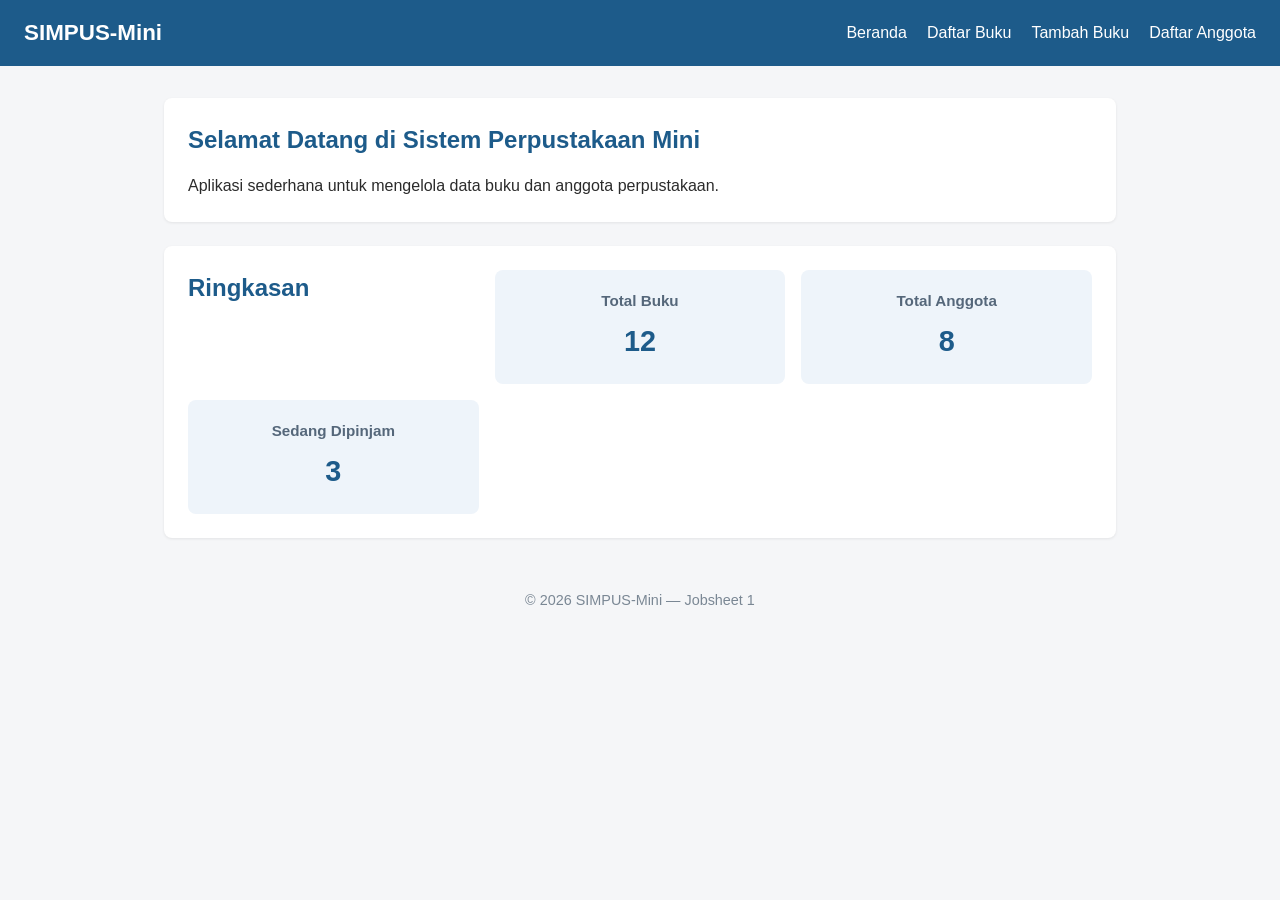
==== jobsheet-02/index.html @ 3d442f20 "Memindahkan isi folder kode-praktikum ke direktori utama" ====
<!DOCTYPE html>
<html lang="id">
<head>
    <meta charset="UTF-8">
    <title>SIMPUS-Mini | Beranda</title>
    <link rel="stylesheet" href="assets/css/style.css">
</head>
<body>
    <header>
        <h1>SIMPUS-Mini</h1>
        <nav>
            <ul>
                <li><a href="index.html">Beranda</a></li>
                <li><a href="buku/list.html">Daftar Buku</a></li>
                <li><a href="buku/tambah.html">Tambah Buku</a></li>
                <li><a href="anggota/list.html">Daftar Anggota</a></li>
            </ul>
        </nav>
    </header>

    <main>
        <section>
            <h2>Selamat Datang di Sistem Perpustakaan Mini</h2>
            <p>Aplikasi sederhana untuk mengelola data buku dan anggota perpustakaan.</p>
        </section>

        <section>
            <h2>Ringkasan</h2>
            <article>
                <h3>Total Buku</h3>
                <p>12</p>
            </article>
            <article>
                <h3>Total Anggota</h3>
                <p>8</p>
            </article>
            <article>
                <h3>Sedang Dipinjam</h3>
                <p>3</p>
            </article>
        </section>
    </main>

    <footer>
        <p>&copy; 2026 SIMPUS-Mini &mdash; Jobsheet 1</p>
    </footer>
</body>
</html>
---- jobsheet-02/assets/css/style.css ----
/* ===== Reset & Base ===== */
* {
    box-sizing: border-box;
    margin: 0;
    padding: 0;
}

body {
    font-family: "Segoe UI", Arial, sans-serif;
    color: #2b2b2b;
    background-color: #f5f6f8;
    line-height: 1.5;
}

a {
    color: #1d5b8a;
    text-decoration: none;
}

a:hover {
    text-decoration: underline;
}

/* ===== Header & Navbar (Flexbox) ===== */
header {
    background-color: #1d5b8a;
    color: #fff;
    padding: 1rem 1.5rem;
    display: flex;
    align-items: center;
    justify-content: space-between;
    flex-wrap: wrap;
}

header h1 {
    font-size: 1.4rem;
}

header nav ul {
    list-style: none;
    display: flex;
    gap: 1.25rem;
}

header nav a {
    color: #fff;
    font-weight: 500;
}

/* ===== Main Layout ===== */
main {
    max-width: 1000px;
    margin: 2rem auto;
    padding: 0 1.5rem;
}

section {
    background-color: #fff;
    border-radius: 8px;
    padding: 1.5rem;
    margin-bottom: 1.5rem;
    box-shadow: 0 1px 3px rgba(0, 0, 0, 0.08);
}

section h2 {
    margin-bottom: 1rem;
    color: #1d5b8a;
}

/* ===== Kartu Statistik (CSS Grid) ===== */
main section:nth-of-type(2) {
    display: grid;
    grid-template-columns: repeat(3, 1fr);
    gap: 1rem;
}

main section:nth-of-type(2) article {
    background-color: #eef4fa;
    border-radius: 8px;
    padding: 1.25rem;
    text-align: center;
}

main section:nth-of-type(2) article h3 {
    font-size: 0.95rem;
    color: #55677a;
    margin-bottom: 0.5rem;
}

main section:nth-of-type(2) article p {
    font-size: 1.8rem;
    font-weight: 700;
    color: #1d5b8a;
}

/* ===== Tabel ===== */
table {
    width: 100%;
    border-collapse: collapse;
}

th, td {
    text-align: left;
    padding: 0.65rem 0.75rem;
    border-bottom: 1px solid #e2e6ea;
}

thead {
    background-color: #1d5b8a;
    color: #fff;
}

tbody tr:nth-child(even) {
    background-color: #f7f9fb;
}

tbody tr:hover {
    background-color: #eef4fa;
}

td button {
    padding: 0.35rem 0.7rem;
    margin-right: 0.35rem;
    border: none;
    border-radius: 4px;
    cursor: pointer;
    font-size: 0.85rem;
}

td button:first-of-type {
    background-color: #f0ad4e;
    color: #fff;
}

td button:last-of-type {
    background-color: #d9534f;
    color: #fff;
}

/* ===== Form ===== */
form p {
    margin-bottom: 1rem;
}

form label {
    display: block;
    margin-bottom: 0.35rem;
    font-weight: 600;
    color: #444;
}

form input,
form select {
    width: 100%;
    max-width: 400px;
    padding: 0.55rem 0.7rem;
    border: 1px solid #cdd4da;
    border-radius: 4px;
    font-size: 1rem;
}

form button[type="submit"] {
    background-color: #1d5b8a;
    color: #fff;
    border: none;
    padding: 0.6rem 1.5rem;
    border-radius: 4px;
    font-size: 1rem;
    cursor: pointer;
}

form button[type="submit"]:hover {
    background-color: #164869;
}

/* ===== Footer ===== */
footer {
    text-align: center;
    padding: 1.25rem;
    color: #7a8794;
    font-size: 0.9rem;
}
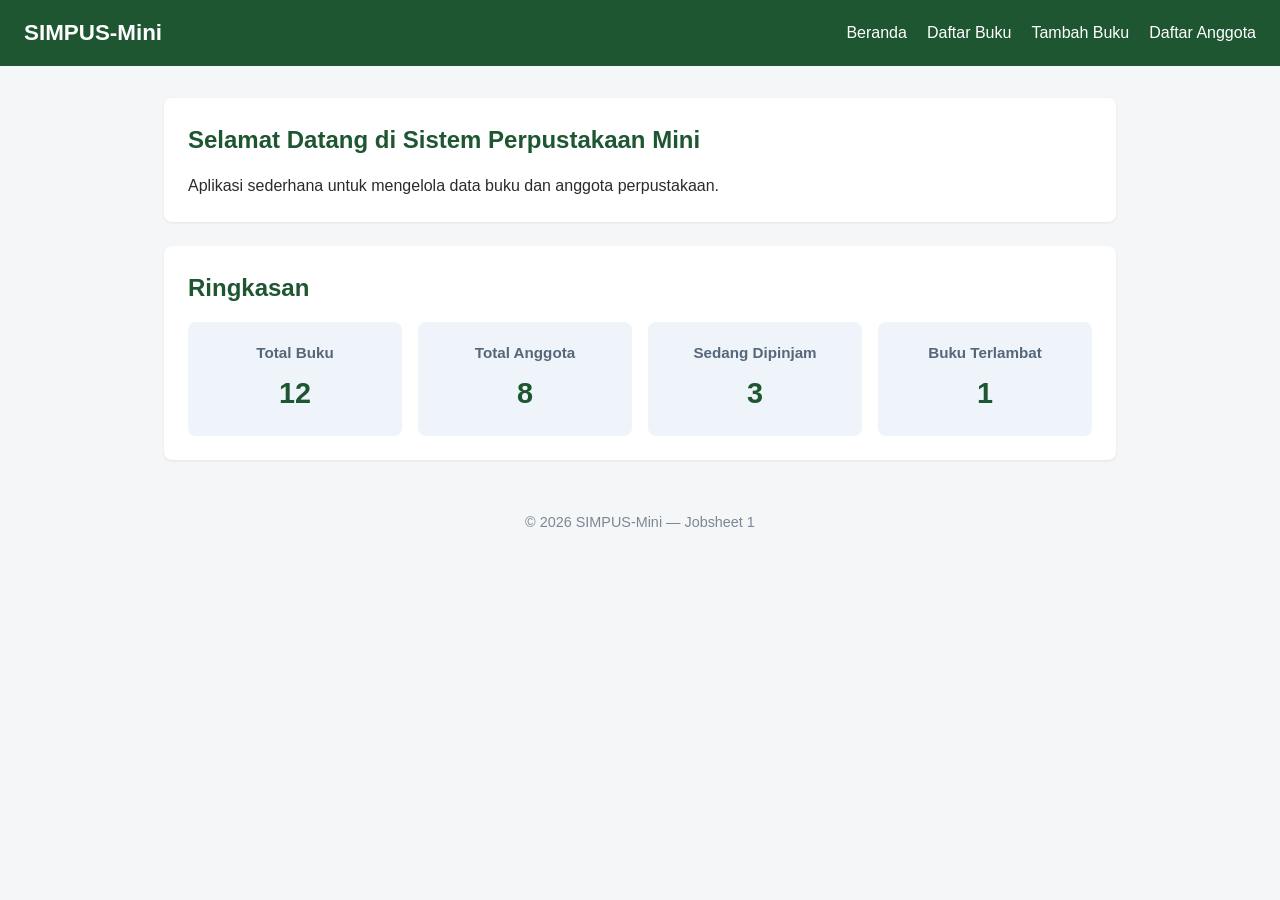
==== commit 0c319a1e: "Jobsheet 1-2" ====
--- a/jobsheet-02/index.html
+++ b/jobsheet-02/index.html
@@ -1,48 +1,55 @@
-<!DOCTYPE html>
+<!doctype html>
 <html lang="id">
-<head>
-    <meta charset="UTF-8">
+  <head>
+    <meta charset="UTF-8" />
     <title>SIMPUS-Mini | Beranda</title>
-    <link rel="stylesheet" href="assets/css/style.css">
-</head>
-<body>
+    <link rel="stylesheet" href="assets/css/style.css" />
+  </head>
+  <body>
     <header>
-        <h1>SIMPUS-Mini</h1>
-        <nav>
-            <ul>
-                <li><a href="index.html">Beranda</a></li>
-                <li><a href="buku/list.html">Daftar Buku</a></li>
-                <li><a href="buku/tambah.html">Tambah Buku</a></li>
-                <li><a href="anggota/list.html">Daftar Anggota</a></li>
-            </ul>
-        </nav>
+      <h1>SIMPUS-Mini</h1>
+      <nav>
+        <ul>
+          <li><a href="index.html">Beranda</a></li>
+          <li><a href="buku/list.html">Daftar Buku</a></li>
+          <li><a href="buku/tambah.html">Tambah Buku</a></li>
+          <li><a href="anggota/list.html">Daftar Anggota</a></li>
+        </ul>
+      </nav>
     </header>
 
     <main>
-        <section>
-            <h2>Selamat Datang di Sistem Perpustakaan Mini</h2>
-            <p>Aplikasi sederhana untuk mengelola data buku dan anggota perpustakaan.</p>
-        </section>
+      <section>
+        <h2>Selamat Datang di Sistem Perpustakaan Mini</h2>
+        <p>
+          Aplikasi sederhana untuk mengelola data buku dan anggota perpustakaan.
+        </p>
+      </section>
 
-        <section>
-            <h2>Ringkasan</h2>
-            <article>
-                <h3>Total Buku</h3>
-                <p>12</p>
-            </article>
-            <article>
-                <h3>Total Anggota</h3>
-                <p>8</p>
-            </article>
-            <article>
-                <h3>Sedang Dipinjam</h3>
-                <p>3</p>
-            </article>
-        </section>
+      <section>
+        <h2>Ringkasan</h2>
+        <div class="grid-ringkasan">
+        <article>
+          <h3>Total Buku</h3>
+          <p>12</p>
+        </article>
+        <article>
+          <h3>Total Anggota</h3>
+          <p>8</p>
+        </article>
+        <article>
+          <h3>Sedang Dipinjam</h3>
+          <p>3</p>
+        </article>
+        <article>
+          <h3>Buku Terlambat</h3>
+          <p>1</p>
+        </article>
+      </section>
     </main>
 
     <footer>
-        <p>&copy; 2026 SIMPUS-Mini &mdash; Jobsheet 1</p>
+      <p>&copy; 2026 SIMPUS-Mini &mdash; Jobsheet 1</p>
     </footer>
-</body>
+  </body>
 </html>
--- a/jobsheet-02/assets/css/style.css
+++ b/jobsheet-02/assets/css/style.css
@@ -1,182 +1,199 @@
 /* ===== Reset & Base ===== */
 * {
-    box-sizing: border-box;
-    margin: 0;
-    padding: 0;
+  box-sizing: border-box;
+  margin: 0;
+  padding: 0;
 }
 
 body {
-    font-family: "Segoe UI", Arial, sans-serif;
-    color: #2b2b2b;
-    background-color: #f5f6f8;
-    line-height: 1.5;
+  font-family: "Segoe UI", Arial, sans-serif;
+  color: #2b2b2b;
+  background-color: #f5f6f8;
+  line-height: 1.5;
 }
 
 a {
-    color: #1d5b8a;
-    text-decoration: none;
+  color: #1e5631;
+  text-decoration: none;
 }
 
 a:hover {
-    text-decoration: underline;
+  text-decoration: underline;
 }
 
 /* ===== Header & Navbar (Flexbox) ===== */
 header {
-    background-color: #1d5b8a;
-    color: #fff;
-    padding: 1rem 1.5rem;
-    display: flex;
-    align-items: center;
-    justify-content: space-between;
-    flex-wrap: wrap;
+  background-color: #1e5631;
+  color: #fff;
+  padding: 1rem 1.5rem;
+  display: flex;
+  align-items: center;
+  justify-content: space-between;
+  flex-wrap: wrap;
+  gap: 1rem;
 }
 
 header h1 {
-    font-size: 1.4rem;
+  font-size: 1.4rem;
 }
 
 header nav ul {
-    list-style: none;
-    display: flex;
-    gap: 1.25rem;
+  list-style: none;
+  display: flex;
+  gap: 1.25rem;
+  flex-wrap: wrap;
 }
 
 header nav a {
-    color: #fff;
-    font-weight: 500;
+  color: #fff;
+  font-weight: 500;
 }
 
 /* ===== Main Layout ===== */
 main {
-    max-width: 1000px;
-    margin: 2rem auto;
-    padding: 0 1.5rem;
+  max-width: 1000px;
+  margin: 2rem auto;
+  padding: 0 1.5rem;
 }
 
 section {
-    background-color: #fff;
-    border-radius: 8px;
-    padding: 1.5rem;
-    margin-bottom: 1.5rem;
-    box-shadow: 0 1px 3px rgba(0, 0, 0, 0.08);
+  background-color: #fff;
+  border-radius: 8px;
+  padding: 1.5rem;
+  margin-bottom: 1.5rem;
+  box-shadow: 0 1px 3px rgba(0, 0, 0, 0.08);
 }
 
 section h2 {
-    margin-bottom: 1rem;
-    color: #1d5b8a;
+  margin-bottom: 1rem;
+  color: #1e5631;
 }
 
 /* ===== Kartu Statistik (CSS Grid) ===== */
-main section:nth-of-type(2) {
-    display: grid;
-    grid-template-columns: repeat(3, 1fr);
-    gap: 1rem;
+.grid-ringkasan {
+  display: grid;
+  grid-template-columns: repeat(auto-fit, minmax(200px, 1fr));
+  gap: 1rem;
 }
 
 main section:nth-of-type(2) article {
-    background-color: #eef4fa;
-    border-radius: 8px;
-    padding: 1.25rem;
-    text-align: center;
+  background-color: #eef4fa;
+  border-radius: 8px;
+  padding: 1.25rem;
+  text-align: center;
 }
 
 main section:nth-of-type(2) article h3 {
-    font-size: 0.95rem;
-    color: #55677a;
-    margin-bottom: 0.5rem;
+  font-size: 0.95rem;
+  color: #55677a;
+  margin-bottom: 0.5rem;
 }
 
 main section:nth-of-type(2) article p {
-    font-size: 1.8rem;
-    font-weight: 700;
-    color: #1d5b8a;
+  font-size: 1.8rem;
+  font-weight: 700;
+  color: #1e5631;
 }
 
 /* ===== Tabel ===== */
 table {
-    width: 100%;
-    border-collapse: collapse;
+  width: 100%;
+  border-collapse: collapse;
 }
 
-th, td {
-    text-align: left;
-    padding: 0.65rem 0.75rem;
-    border-bottom: 1px solid #e2e6ea;
+th,
+td {
+  text-align: left;
+  padding: 0.65rem 0.75rem;
+  border-bottom: 1px solid #e2e6ea;
 }
 
 thead {
-    background-color: #1d5b8a;
-    color: #fff;
+  background-color: #1e5631;
+  color: #fff;
 }
 
 tbody tr:nth-child(even) {
-    background-color: #f7f9fb;
+  background-color: #f7f9fb;
 }
 
 tbody tr:hover {
-    background-color: #eef4fa;
+  background-color: #eef4fa;
 }
 
 td button {
-    padding: 0.35rem 0.7rem;
-    margin-right: 0.35rem;
-    border: none;
-    border-radius: 4px;
-    cursor: pointer;
-    font-size: 0.85rem;
+  padding: 0.35rem 0.7rem;
+  margin-right: 0.35rem;
+  border: none;
+  border-radius: 4px;
+  cursor: pointer;
+  font-size: 0.85rem;
 }
 
-td button:first-of-type {
-    background-color: #f0ad4e;
-    color: #fff;
+.btn-detail {
+  background-color: #456ac2;
+  color: #fff;
+}
+.btn-edit {
+  background-color: #d38e38;
+  color: #fff;
 }
 
-td button:last-of-type {
-    background-color: #d9534f;
-    color: #fff;
+.btn-hapus {
+  background-color: #de5b5b;
+  color: #fff;
 }
 
 /* ===== Form ===== */
 form p {
-    margin-bottom: 1rem;
+  margin-bottom: 1rem;
 }
 
 form label {
-    display: block;
-    margin-bottom: 0.35rem;
-    font-weight: 600;
-    color: #444;
+  display: block;
+  margin-bottom: 0.35rem;
+  font-weight: 600;
+  color: #444;
 }
 
 form input,
 form select {
-    width: 100%;
-    max-width: 400px;
-    padding: 0.55rem 0.7rem;
-    border: 1px solid #cdd4da;
-    border-radius: 4px;
-    font-size: 1rem;
+  width: 100%;
+  max-width: 400px;
+  padding: 0.55rem 0.7rem;
+  border: 1px solid #cdd4da;
+  border-radius: 4px;
+  font-size: 1rem;
 }
 
 form button[type="submit"] {
-    background-color: #1d5b8a;
-    color: #fff;
-    border: none;
-    padding: 0.6rem 1.5rem;
-    border-radius: 4px;
-    font-size: 1rem;
-    cursor: pointer;
+  background-color: #1d5b8a;
+  color: #fff;
+  border: none;
+  padding: 0.6rem 1.5rem;
+  border-radius: 4px;
+  font-size: 1rem;
+  cursor: pointer;
 }
 
 form button[type="submit"]:hover {
-    background-color: #164869;
+  background-color: #164869;
 }
 
 /* ===== Footer ===== */
 footer {
-    text-align: center;
-    padding: 1.25rem;
-    color: #7a8794;
-    font-size: 0.9rem;
+  text-align: center;
+  padding: 1.25rem;
+  color: #7a8794;
+  font-size: 0.9rem;
 }
+
+/* ===== Responsive Table ===== */
+.table-responsive {
+  width: 100%;
+  overflow-x: auto;
+}
+
+td {
+  white-space: nowrap;
+}
